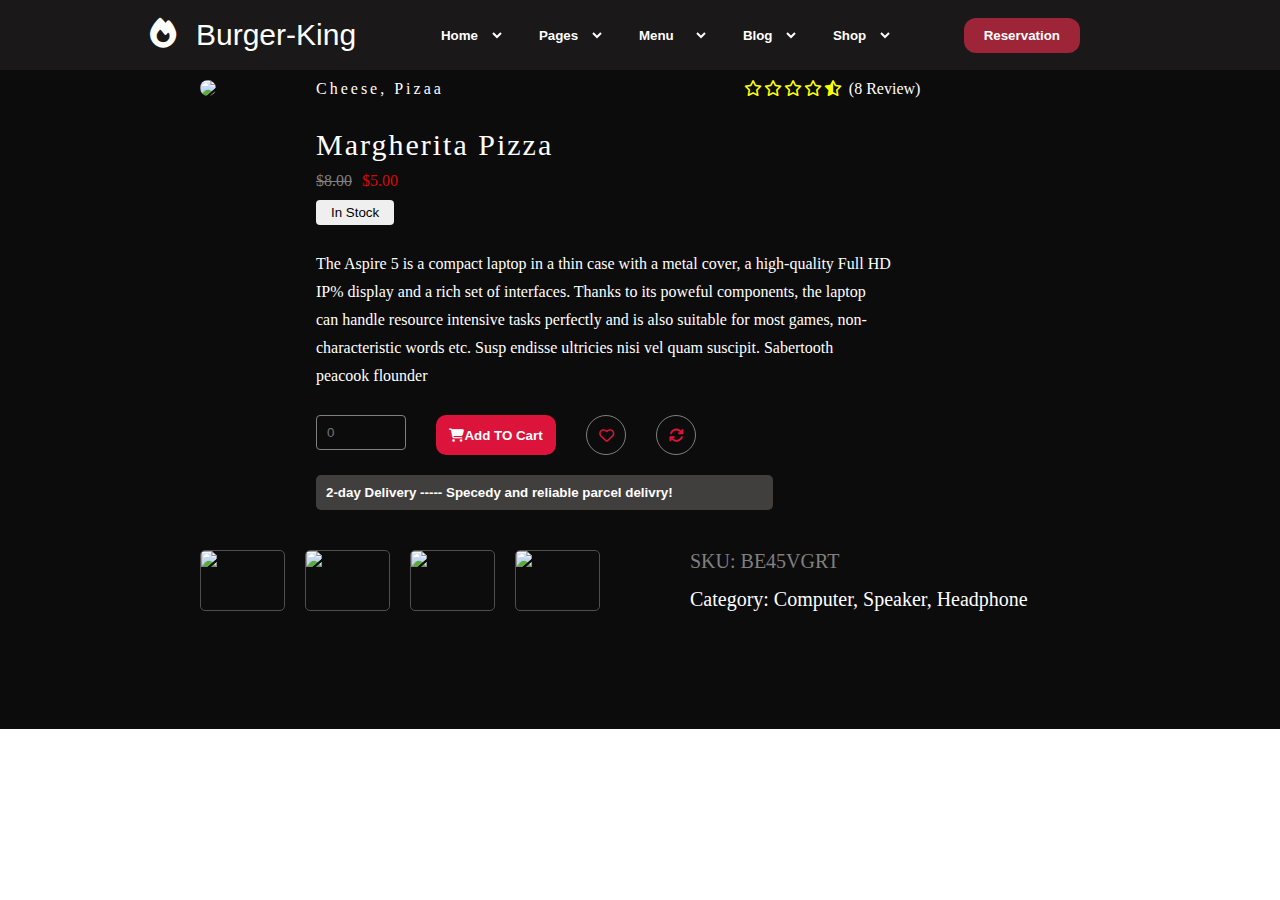
==== burger.html @ 997b33ef "Add files via upload" ====
<!DOCTYPE html>
<html lang="en">
<head>
    <meta charset="UTF-8">
    <meta name="viewport" content="width=device-width, initial-scale=1.0">
    <title>Burger-King</title>
    <link rel="stylesheet" href="https://cdnjs.cloudflare.com/ajax/libs/font-awesome/6.6.0/css/all.min.css"/>
    <style>
        *{
            margin: 0;
            padding: 0;
            box-sizing: border-box;
        }
        .Form{
            background-color: rgb(12, 12, 12);
            height: 729px;
        }
        .header{
            display: flex;
            justify-content: space-between;
            align-items: center;
            height: 70px;
            background-color: rgb(26, 24, 24);
        }
        .head-left{
            display: flex;
            gap: 20px;
            margin-left: 150px;
        }
        .fa-fire{
            color: white;
            font-size: 30px;
        }
        .name-logo{
            font-size: 30px;
            font-family: 'Franklin Gothic Medium', 'Arial Narrow', Arial, sans-serif;
            color: white;
        }
        .head-cen{
            display: flex;
            gap: 20px;
        }
        .Home, .Page, .Menu, .Blog, .Shop{
            padding: 10px;
            color: white;
            border: none;
            font-weight: bold;
            cursor: pointer;
            background-color: rgb(26, 24, 24);
        }
        .Home:hover, .Page:hover, .Menu:hover, .Blog:hover, .Shop:hover{
            background-color: rgb(55, 53, 53);
            color: black;
            border-radius: 8px;
            transition: 0.3s;
        }
        .head-right{
            display: flex;
            margin-right: 200px;
        }
        .Reservation{
            padding: 10px;
            padding-left: 20px;
            padding-right: 20px;
            border-radius: 12px;
            font-weight: bold;
            cursor: pointer;
            color: white;
            background-color: rgb(158, 36, 56);
            border: none;
        }
        .Reservation:hover{
            background-color: red;
            transition: 0.3s;
            padding: 15px;
            padding-left: 25px;
            padding-right: 25px;
        }
        .bur{
            width: 400px;
            border-radius: 8px;
        }
        .center{
            margin-top: 10px;
            margin-left: 200px;
            display: flex;
            gap:100px;
        }
        .cen-header{
            display: flex;
            gap: 300px;
        }
        .cen-head-right{
            display: flex;
            gap: 2px;
        }
        .piza{
            color: white;
            letter-spacing: 3px;
        }
        .fa-star,.fa-star-half-stroke{
            color: yellow;
        }
        .review{
            margin-left: 5px;
            color: white;
        }
        .pi-br{
            font-size: 30px;
            margin-top: 30px;
            color: white;
            letter-spacing: 2px;
        }
        .price-zone{
            display: flex;
            gap: 10px;
            margin-top: 10px;
        }
        .delect-price{
            color: gray;
        }
        .price-dis{
            color: rgb(213, 7, 7);
        }
        .Stock{
            margin-top: 10px;
            border: none;
            padding: 5px;
            padding-right: 15px;
            border-radius: 4px;
            padding-left: 15px;
        }
        .pa1{
            margin-top: 30px;
            color: white;
        }
        .pa2,.pa3,.pa4,.pa5,.pa6{
            color: white;
            margin-top: 10px;
        }
        .input-zone{
            margin-top: 30px;
            display: flex;
            gap: 30px;
        }
        .inbox{
            border-color: grey;
            border-style: double;
            width: 90px;
            color: white;
            border-radius: 4px;
            cursor: pointer;
            padding-left: 10px;
            height: 35px;
            border-width: 1px;
            background-color: rgb(12, 12, 12);
        }
        .purchase{
            border: none;
            width: 120px;
            background-color: crimson;
            color: white;
            font-weight: bold;
            cursor: pointer;
            border-radius: 10px;
        }
        .purchase:hover, .heart:hover{
            color: white;
            font-weight: bold;
            background-color: red;
        }
        .sweap:hover{
            background-color: blue;
            color: white;
            font-weight: bold;
        }
        .heart, .sweap{
            cursor: pointer;
            width: 40px;
            color:crimson;
            font-size: 15px;
            border-color: gray;
            border-width: 1px;
            border-style: double;
            height: 40px;
            border-radius: 50%;
            background-color: rgb(12, 12, 12);
            font-weight: bold;
        }
        .deliver{
            font-weight: bold;
            background-color: rgb(65, 62, 62);
            color: white;
            border: none;
            border-radius: 5px;
            margin-top: 20px;
            padding: 10px;
            padding-right: 100px;
            cursor: pointer;
        }
        .deliver:hover{
            background-color:brown;
        }
        .pic2,.pic3,.pic4,.pic5{
            width: 85px;
            border-color: rgb(80, 78, 78);
            border-radius: 5px;
            border-style: double;
            cursor: pointer;
            border-width: 1px;
        }
        .pic2:hover,.pic3:hover,.pic4:hover,.pic5:hover{
            width: 100px;
            height: 90px;
            transition: 0.2s;
        }
        .right-foot{
            margin-top: 40px;
            display: flex;
            gap: 20px;
            margin-left: 200px;
        }
        .footer{
            display: flex;
        }
        .paral1{
            color: gray;
            margin-bottom: 15px;
            font-size: 20px;
        }
        .paral2{
            color: white;
            font-size: 20px;
        }
        .left-foot{
            margin-left: 90px;
            margin-top: 40px;
        }
    </style>
</head>
<body>
    <div class="Form">
        <div class="header">
            <div class="head-left">
                <i class="fa-solid fa-fire"></i>
                <p class="name-logo">Burger-King</p> 
            </div>
            <div class="head-cen">
                <select class="Home">
                    <option disabled selected>Home</option>
                </select>
                <select class="Page">
                    <option disabled selected>Pages</option>
                </select>
                <select class="Menu">
                    <option disabled selected>Menu</option>
                    <option value="Pizza">Pizza</option>
                    <option value="Burger">Burger</option>
                    <option value="Pasta">Pasta</option>
                    <option value="Burito">Burito</option>
                </select>
                <select class="Blog">
                    <option disabled selected>Blog</option>
                </select>
                <select class="Shop">
                    <option disabled selected>Shop</option>
                </select>
            </div>
            <div class="head-right">
                <button class="Reservation">Reservation</button>
            </div>
        </div>
        <div class="center">

            <div class="cen-left">
                <img class="bur" src="photo_2024-09-25_10-44-00.jpg">
            </div>


            <div class="cen-right">
                <div class="cen-header">
                    <div class="cen-head-left">
                        <p class="piza">Cheese, Pizaa</p>
                    </div>
                    <div class="cen-head-right">
                        <i class="fa-regular fa-star"></i>
                        <i class="fa-regular fa-star"></i>
                        <i class="fa-regular fa-star"></i>
                        <i class="fa-regular fa-star"></i>
                        <i class="fa-regular fa-star-half-stroke"></i>
                        <p class="review">(8 Review)</p>
                    </div>
                </div>
                <div class="cen-body">
                    <p class="pi-br">Margherita Pizza</p>
                    <div class="price-zone">
                        <p class="delect-price"><del>$8.00</del></p>
                        <p class="price-dis">$5.00</p>
                    </div>
                    <button class="Stock">In Stock</button>
                    <p class="pa1">The Aspire 5 is a compact laptop in a thin case with a metal cover, a high-quality Full HD</p>
                    <p class="pa2">IP% display and a rich set of interfaces. Thanks to its poweful components, the laptop</p>
                    <p class="pa3">can handle resource intensive tasks perfectly and is also suitable for most games, non-</p>
                    <p class="pa4">characteristic words etc. Susp endisse ultricies nisi vel quam suscipit. Sabertooth</p>
                    <p class="pa5">peacook flounder</p>
                    <div class="input-zone">
                        <input class="inbox" type="text" placeholder="0">
                        <button class="purchase"><i class="fa-solid fa-cart-shopping"></i>Add TO Cart</button>
                        <button class="heart"><i class="fa-regular fa-heart"></i></button>
                        <button class="sweap"><i class="fa-solid fa-arrows-rotate"></i></button>
                    </div>
                    <button class="deliver">2-day Delivery ----- Specedy and reliable parcel delivry!</button>
                </div>
            </div>
        </div>
        <div class="footer">
            <div class="right-foot">
                <img src="photo_2024-09-26_23-43-27.jpg"  class="pic2">
                <img src="photo_2024-09-26_23-43-21.jpg"  class="pic3">
                <img src="photo_2024-09-26_23-43-18.jpg"  class="pic4">
                <img src="photo_2024-09-26_23-43-15.jpg"  class="pic5">
            </div>
            <div class="left-foot">
                <p class="paral1">SKU:  BE45VGRT</p>
                <p class="paral2">Category: Computer, Speaker, Headphone</p>
            </div>
        </div>
    </div>
</body>
</html>
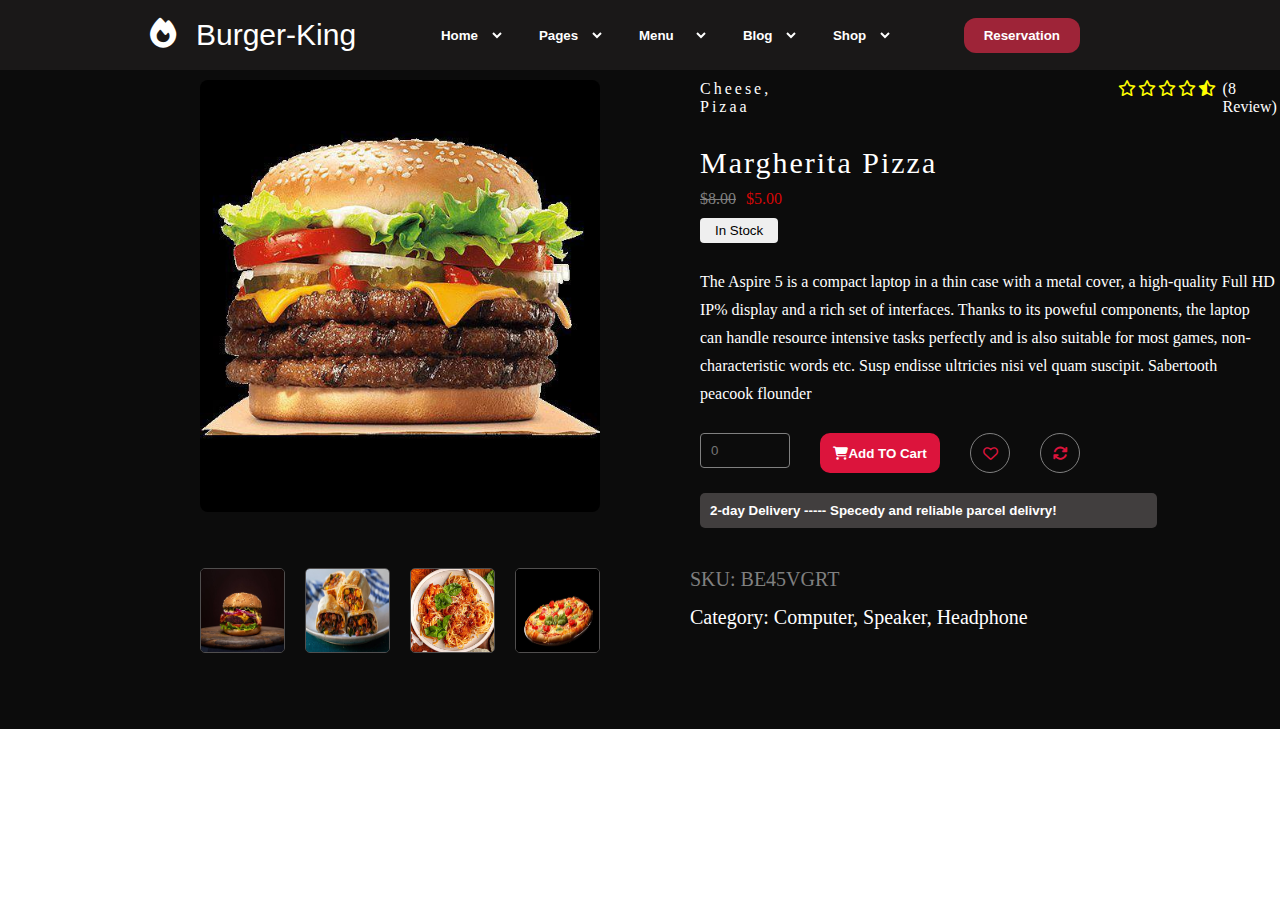
==== commit a716186d: "u" ====
--- a/burger.html
+++ b/burger.html
@@ -5,238 +5,7 @@
     <meta name="viewport" content="width=device-width, initial-scale=1.0">
     <title>Burger-King</title>
     <link rel="stylesheet" href="https://cdnjs.cloudflare.com/ajax/libs/font-awesome/6.6.0/css/all.min.css"/>
-    <style>
-        *{
-            margin: 0;
-            padding: 0;
-            box-sizing: border-box;
-        }
-        .Form{
-            background-color: rgb(12, 12, 12);
-            height: 729px;
-        }
-        .header{
-            display: flex;
-            justify-content: space-between;
-            align-items: center;
-            height: 70px;
-            background-color: rgb(26, 24, 24);
-        }
-        .head-left{
-            display: flex;
-            gap: 20px;
-            margin-left: 150px;
-        }
-        .fa-fire{
-            color: white;
-            font-size: 30px;
-        }
-        .name-logo{
-            font-size: 30px;
-            font-family: 'Franklin Gothic Medium', 'Arial Narrow', Arial, sans-serif;
-            color: white;
-        }
-        .head-cen{
-            display: flex;
-            gap: 20px;
-        }
-        .Home, .Page, .Menu, .Blog, .Shop{
-            padding: 10px;
-            color: white;
-            border: none;
-            font-weight: bold;
-            cursor: pointer;
-            background-color: rgb(26, 24, 24);
-        }
-        .Home:hover, .Page:hover, .Menu:hover, .Blog:hover, .Shop:hover{
-            background-color: rgb(55, 53, 53);
-            color: black;
-            border-radius: 8px;
-            transition: 0.3s;
-        }
-        .head-right{
-            display: flex;
-            margin-right: 200px;
-        }
-        .Reservation{
-            padding: 10px;
-            padding-left: 20px;
-            padding-right: 20px;
-            border-radius: 12px;
-            font-weight: bold;
-            cursor: pointer;
-            color: white;
-            background-color: rgb(158, 36, 56);
-            border: none;
-        }
-        .Reservation:hover{
-            background-color: red;
-            transition: 0.3s;
-            padding: 15px;
-            padding-left: 25px;
-            padding-right: 25px;
-        }
-        .bur{
-            width: 400px;
-            border-radius: 8px;
-        }
-        .center{
-            margin-top: 10px;
-            margin-left: 200px;
-            display: flex;
-            gap:100px;
-        }
-        .cen-header{
-            display: flex;
-            gap: 300px;
-        }
-        .cen-head-right{
-            display: flex;
-            gap: 2px;
-        }
-        .piza{
-            color: white;
-            letter-spacing: 3px;
-        }
-        .fa-star,.fa-star-half-stroke{
-            color: yellow;
-        }
-        .review{
-            margin-left: 5px;
-            color: white;
-        }
-        .pi-br{
-            font-size: 30px;
-            margin-top: 30px;
-            color: white;
-            letter-spacing: 2px;
-        }
-        .price-zone{
-            display: flex;
-            gap: 10px;
-            margin-top: 10px;
-        }
-        .delect-price{
-            color: gray;
-        }
-        .price-dis{
-            color: rgb(213, 7, 7);
-        }
-        .Stock{
-            margin-top: 10px;
-            border: none;
-            padding: 5px;
-            padding-right: 15px;
-            border-radius: 4px;
-            padding-left: 15px;
-        }
-        .pa1{
-            margin-top: 30px;
-            color: white;
-        }
-        .pa2,.pa3,.pa4,.pa5,.pa6{
-            color: white;
-            margin-top: 10px;
-        }
-        .input-zone{
-            margin-top: 30px;
-            display: flex;
-            gap: 30px;
-        }
-        .inbox{
-            border-color: grey;
-            border-style: double;
-            width: 90px;
-            color: white;
-            border-radius: 4px;
-            cursor: pointer;
-            padding-left: 10px;
-            height: 35px;
-            border-width: 1px;
-            background-color: rgb(12, 12, 12);
-        }
-        .purchase{
-            border: none;
-            width: 120px;
-            background-color: crimson;
-            color: white;
-            font-weight: bold;
-            cursor: pointer;
-            border-radius: 10px;
-        }
-        .purchase:hover, .heart:hover{
-            color: white;
-            font-weight: bold;
-            background-color: red;
-        }
-        .sweap:hover{
-            background-color: blue;
-            color: white;
-            font-weight: bold;
-        }
-        .heart, .sweap{
-            cursor: pointer;
-            width: 40px;
-            color:crimson;
-            font-size: 15px;
-            border-color: gray;
-            border-width: 1px;
-            border-style: double;
-            height: 40px;
-            border-radius: 50%;
-            background-color: rgb(12, 12, 12);
-            font-weight: bold;
-        }
-        .deliver{
-            font-weight: bold;
-            background-color: rgb(65, 62, 62);
-            color: white;
-            border: none;
-            border-radius: 5px;
-            margin-top: 20px;
-            padding: 10px;
-            padding-right: 100px;
-            cursor: pointer;
-        }
-        .deliver:hover{
-            background-color:brown;
-        }
-        .pic2,.pic3,.pic4,.pic5{
-            width: 85px;
-            border-color: rgb(80, 78, 78);
-            border-radius: 5px;
-            border-style: double;
-            cursor: pointer;
-            border-width: 1px;
-        }
-        .pic2:hover,.pic3:hover,.pic4:hover,.pic5:hover{
-            width: 100px;
-            height: 90px;
-            transition: 0.2s;
-        }
-        .right-foot{
-            margin-top: 40px;
-            display: flex;
-            gap: 20px;
-            margin-left: 200px;
-        }
-        .footer{
-            display: flex;
-        }
-        .paral1{
-            color: gray;
-            margin-bottom: 15px;
-            font-size: 20px;
-        }
-        .paral2{
-            color: white;
-            font-size: 20px;
-        }
-        .left-foot{
-            margin-left: 90px;
-            margin-top: 40px;
-        }
-    </style>
+    <link rel="stylesheet" href="style.css">
 </head>
 <body>
     <div class="Form">
@@ -273,7 +42,7 @@
         <div class="center">
 
             <div class="cen-left">
-                <img class="bur" src="photo_2024-09-25_10-44-00.jpg">
+                <img class="bur" src="./image/burger.jpg">
             </div>
 
 
@@ -315,10 +84,10 @@
         </div>
         <div class="footer">
             <div class="right-foot">
-                <img src="photo_2024-09-26_23-43-27.jpg"  class="pic2">
-                <img src="photo_2024-09-26_23-43-21.jpg"  class="pic3">
-                <img src="photo_2024-09-26_23-43-18.jpg"  class="pic4">
-                <img src="photo_2024-09-26_23-43-15.jpg"  class="pic5">
+                <img src="./image/burgersalad.jpg"  class="pic2">
+                <img src="./image/berito.jpg"  class="pic3">
+                <img src="./image/pasta.jpg"  class="pic4">
+                <img src="./image/pizaaa.jpg"  class="pic5">
             </div>
             <div class="left-foot">
                 <p class="paral1">SKU:  BE45VGRT</p>
--- a/style.css
+++ b/style.css
@@ -0,0 +1,230 @@
+*{
+    margin: 0;
+    padding: 0;
+    box-sizing: border-box;
+}
+.Form{
+    background-color: rgb(12, 12, 12);
+    height: 729px;
+}
+.header{
+    display: flex;
+    justify-content: space-between;
+    align-items: center;
+    height: 70px;
+    background-color: rgb(26, 24, 24);
+}
+.head-left{
+    display: flex;
+    gap: 20px;
+    margin-left: 150px;
+}
+.fa-fire{
+    color: white;
+    font-size: 30px;
+}
+.name-logo{
+    font-size: 30px;
+    font-family: 'Franklin Gothic Medium', 'Arial Narrow', Arial, sans-serif;
+    color: white;
+}
+.head-cen{
+    display: flex;
+    gap: 20px;
+}
+.Home, .Page, .Menu, .Blog, .Shop{
+    padding: 10px;
+    color: white;
+    border: none;
+    font-weight: bold;
+    cursor: pointer;
+    background-color: rgb(26, 24, 24);
+}
+.Home:hover, .Page:hover, .Menu:hover, .Blog:hover, .Shop:hover{
+    background-color: rgb(55, 53, 53);
+    color: black;
+    border-radius: 8px;
+    transition: 0.3s;
+}
+.head-right{
+    display: flex;
+    margin-right: 200px;
+}
+.Reservation{
+    padding: 10px;
+    padding-left: 20px;
+    padding-right: 20px;
+    border-radius: 12px;
+    font-weight: bold;
+    cursor: pointer;
+    color: white;
+    background-color: rgb(158, 36, 56);
+    border: none;
+}
+.Reservation:hover{
+    background-color: red;
+    transition: 0.3s;
+    padding: 15px;
+    padding-left: 25px;
+    padding-right: 25px;
+}
+.bur{
+    width: 400px;
+    border-radius: 8px;
+}
+.center{
+    margin-top: 10px;
+    margin-left: 200px;
+    display: flex;
+    gap:100px;
+}
+.cen-header{
+    display: flex;
+    gap: 300px;
+}
+.cen-head-right{
+    display: flex;
+    gap: 2px;
+}
+.piza{
+    color: white;
+    letter-spacing: 3px;
+}
+.fa-star,.fa-star-half-stroke{
+    color: yellow;
+}
+.review{
+    margin-left: 5px;
+    color: white;
+}
+.pi-br{
+    font-size: 30px;
+    margin-top: 30px;
+    color: white;
+    letter-spacing: 2px;
+}
+.price-zone{
+    display: flex;
+    gap: 10px;
+    margin-top: 10px;
+}
+.delect-price{
+    color: gray;
+}
+.price-dis{
+    color: rgb(213, 7, 7);
+}
+.Stock{
+    margin-top: 10px;
+    border: none;
+    padding: 5px;
+    padding-right: 15px;
+    border-radius: 4px;
+    padding-left: 15px;
+}
+.pa1{
+    margin-top: 30px;
+    color: white;
+}
+.pa2,.pa3,.pa4,.pa5,.pa6{
+    color: white;
+    margin-top: 10px;
+}
+.input-zone{
+    margin-top: 30px;
+    display: flex;
+    gap: 30px;
+}
+.inbox{
+    border-color: grey;
+    border-style: double;
+    width: 90px;
+    color: white;
+    border-radius: 4px;
+    cursor: pointer;
+    padding-left: 10px;
+    height: 35px;
+    border-width: 1px;
+    background-color: rgb(12, 12, 12);
+}
+.purchase{
+    border: none;
+    width: 120px;
+    background-color: crimson;
+    color: white;
+    font-weight: bold;
+    cursor: pointer;
+    border-radius: 10px;
+}
+.purchase:hover, .heart:hover{
+    color: white;
+    font-weight: bold;
+    background-color: red;
+}
+.sweap:hover{
+    background-color: blue;
+    color: white;
+    font-weight: bold;
+}
+.heart, .sweap{
+    cursor: pointer;
+    width: 40px;
+    color:crimson;
+    font-size: 15px;
+    border-color: gray;
+    border-width: 1px;
+    border-style: double;
+    height: 40px;
+    border-radius: 50%;
+    background-color: rgb(12, 12, 12);
+    font-weight: bold;
+}
+.deliver{
+    font-weight: bold;
+    background-color: rgb(65, 62, 62);
+    color: white;
+    border: none;
+    border-radius: 5px;
+    margin-top: 20px;
+    padding: 10px;
+    padding-right: 100px;
+    cursor: pointer;
+}
+.deliver:hover{
+    background-color:brown;
+}
+.pic2,.pic3,.pic4,.pic5{
+    width: 85px;
+    border-color: rgb(80, 78, 78);
+    border-radius: 5px;
+    border-style: double;
+    cursor: pointer;
+    border-width: 1px;
+}
+.pic2:hover,.pic3:hover,.pic4:hover,.pic5:hover{
+    width: 100px;
+    height: 90px;
+    transition: 0.2s;
+}
+.right-foot{
+    margin-top: 40px;
+    display: flex;
+    gap: 20px;
+    margin-left: 200px;
+}
+.footer{
+    display: flex;
+}
+.paral1{
+    color: gray;
+    margin-bottom: 15px;
+    font-size: 20px;
+}
+.paral2{
+    color: white;
+    font-size: 20px;
+}
+.left-foot{
+    margin-left: 90px;
+    margin-top: 40px;
+}